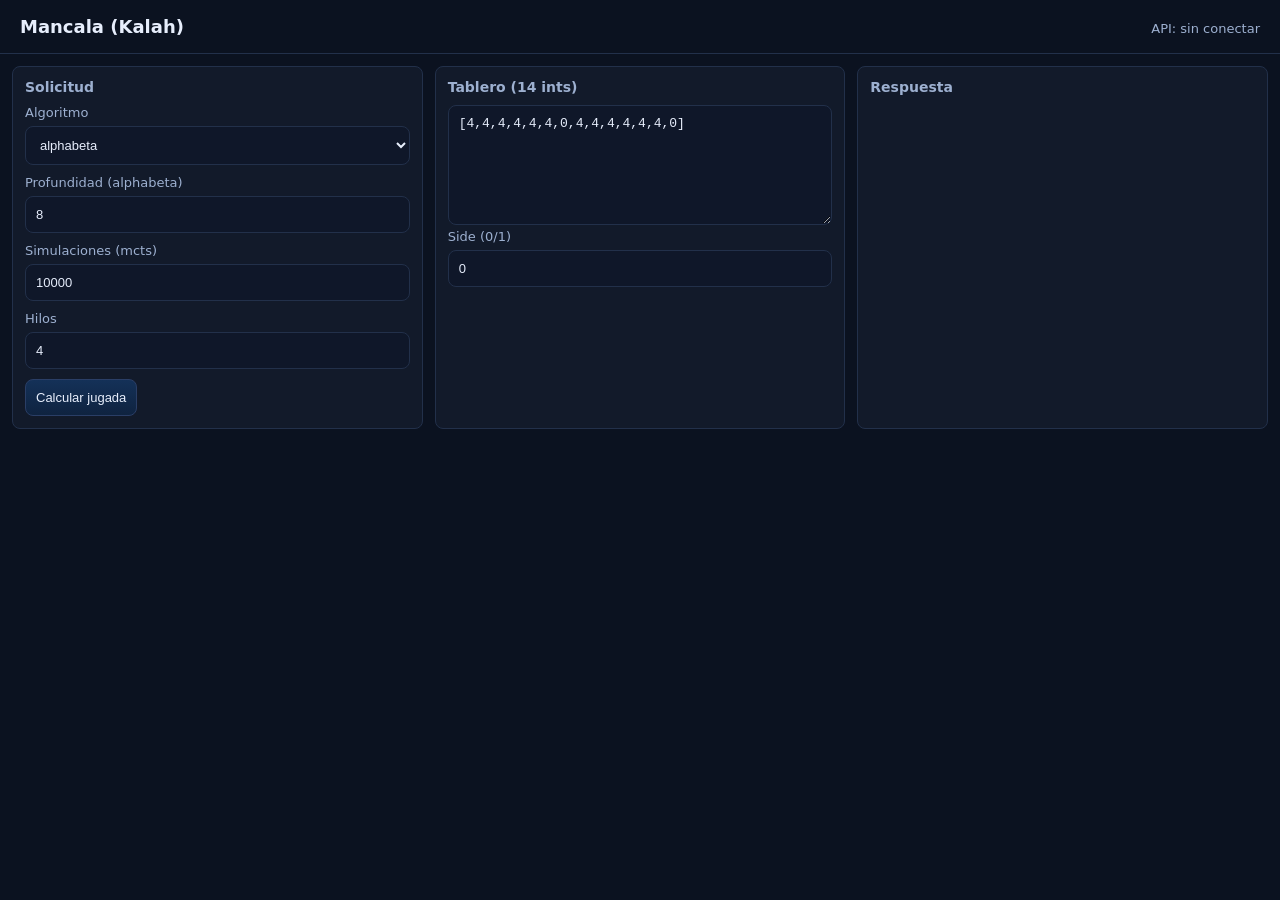
==== frontend/src/index.html @ 86075d65 "Estructuracion de carpetas e inicio del tablero de reglas del mancala" ====
<!doctype html>
<html lang="es">
  <head>
    <meta charset="utf-8" />
    <meta name="viewport" content="width=device-width, initial-scale=1" />
    <title>Mancala (Kalah)</title>
    <link rel="stylesheet" href="style.css" />
  </head>
  <body>
    <header class="topbar">
      <h1>Mancala (Kalah)</h1>
      <div class="status" id="status">API: sin conectar</div>
    </header>

    <main class="layout">
      <section class="panel">
        <h2>Solicitud</h2>
        <label>
          Algoritmo
          <select id="algo">
            <option value="alphabeta">alphabeta</option>
            <option value="mcts">mcts</option>
          </select>
        </label>
        <label>
          Profundidad (alphabeta)
          <input id="depth" type="number" value="8" min="1" />
        </label>
        <label>
          Simulaciones (mcts)
          <input id="sims" type="number" value="10000" min="1" />
        </label>
        <label>
          Hilos
          <input id="threads" type="number" value="4" min="1" />
        </label>
        <button id="btnMove">Calcular jugada</button>
      </section>

      <section class="panel">
        <h2>Tablero (14 ints)</h2>
        <textarea id="board" spellcheck="false">[4,4,4,4,4,4,0,4,4,4,4,4,4,0]</textarea>
        <label>
          Side (0/1)
          <input id="side" type="number" value="0" min="0" max="1" />
        </label>
      </section>

      <section class="panel">
        <h2>Respuesta</h2>
        <pre id="out"></pre>
      </section>
    </main>

    <script src="app.js"></script>
  </body>
</html>
---- frontend/src/style.css ----
:root {
  --bg: #0b1220;
  --panel: #121a2a;
  --text: #e7eefc;
  --muted: #9db0d0;
  --border: #22304a;
  --accent: #4ea1ff;
}

* { box-sizing: border-box; }
body {
  margin: 0;
  font-family: system-ui, -apple-system, Segoe UI, Roboto, Arial, sans-serif;
  background: var(--bg);
  color: var(--text);
}

.topbar {
  display: flex;
  align-items: baseline;
  justify-content: space-between;
  padding: 16px 20px;
  border-bottom: 1px solid var(--border);
}

.topbar h1 {
  margin: 0;
  font-size: 18px;
  font-weight: 650;
}

.status {
  color: var(--muted);
  font-size: 13px;
}

.layout {
  display: grid;
  grid-template-columns: repeat(3, minmax(0, 1fr));
  gap: 12px;
  padding: 12px;
}

.panel {
  background: var(--panel);
  border: 1px solid var(--border);
  border-radius: 8px;
  padding: 12px;
  min-height: 220px;
}

.panel h2 {
  margin: 0 0 10px 0;
  font-size: 14px;
  color: var(--muted);
  font-weight: 650;
}

label {
  display: grid;
  gap: 6px;
  margin-bottom: 10px;
  font-size: 13px;
  color: var(--muted);
}

input, select, textarea, button {
  border-radius: 8px;
  border: 1px solid var(--border);
  background: #0f1729;
  color: var(--text);
  padding: 10px;
  font-size: 13px;
}

textarea {
  width: 100%;
  min-height: 120px;
  resize: vertical;
  font-family: ui-monospace, SFMono-Regular, Menlo, Monaco, Consolas, "Liberation Mono", "Courier New", monospace;
}

button {
  cursor: pointer;
  border-color: #2a3e66;
  background: linear-gradient(180deg, #143158 0%, #0f2340 100%);
}

button:hover {
  border-color: #3b5a92;
}

pre {
  margin: 0;
  white-space: pre-wrap;
  font-size: 12px;
  color: var(--text);
}

@media (max-width: 980px) {
  .layout { grid-template-columns: 1fr; }
}
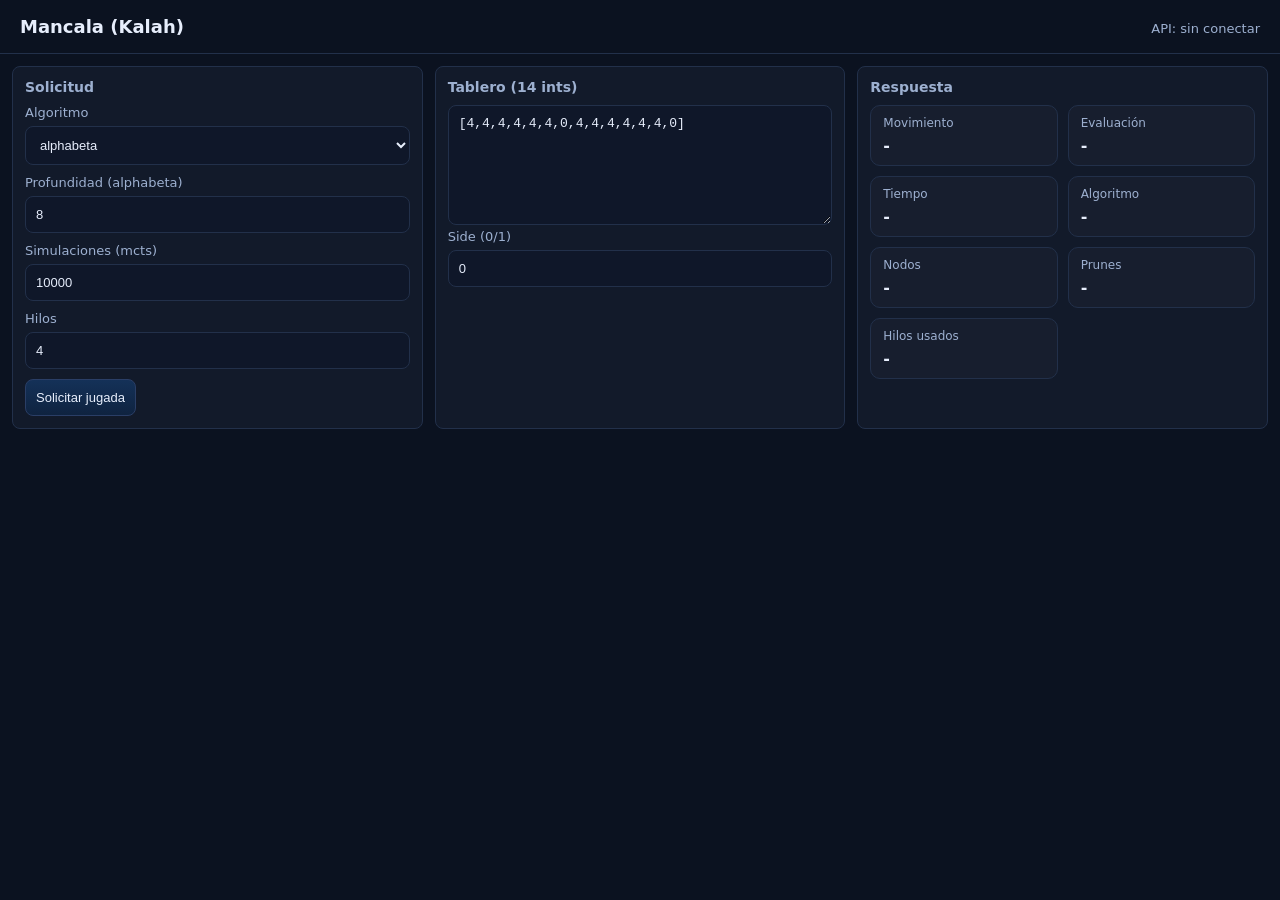
==== commit b971cfd3: "completo  P3 con backend mock, frontend básico y guía de despliegue local implementa endpoints FastA" ====
--- a/frontend/src/index.html
+++ b/frontend/src/index.html
@@ -34,7 +34,7 @@
           Hilos
           <input id="threads" type="number" value="4" min="1" />
         </label>
-        <button id="btnMove">Calcular jugada</button>
+        <button id="btnMove">Solicitar jugada</button>
       </section>
 
       <section class="panel">
@@ -48,6 +48,36 @@
 
       <section class="panel">
         <h2>Respuesta</h2>
+        <div class="result-grid" aria-label="Resumen de la respuesta">
+          <article class="result-card">
+            <span>Movimiento</span>
+            <strong id="resultMove">-</strong>
+          </article>
+          <article class="result-card">
+            <span>Evaluación</span>
+            <strong id="resultEvaluation">-</strong>
+          </article>
+          <article class="result-card">
+            <span>Tiempo</span>
+            <strong id="resultElapsed">-</strong>
+          </article>
+          <article class="result-card">
+            <span>Algoritmo</span>
+            <strong id="resultAlgo">-</strong>
+          </article>
+          <article class="result-card">
+            <span>Nodos</span>
+            <strong id="resultNodes">-</strong>
+          </article>
+          <article class="result-card">
+            <span>Prunes</span>
+            <strong id="resultPrunes">-</strong>
+          </article>
+          <article class="result-card">
+            <span>Hilos usados</span>
+            <strong id="resultThreads">-</strong>
+          </article>
+        </div>
         <pre id="out"></pre>
       </section>
     </main>
--- a/frontend/src/style.css
+++ b/frontend/src/style.css
@@ -97,7 +97,37 @@
   color: var(--text);
 }
 
+.result-grid {
+  display: grid;
+  grid-template-columns: repeat(2, minmax(0, 1fr));
+  gap: 10px;
+  margin-bottom: 12px;
+}
+
+.result-card {
+  border: 1px solid var(--border);
+  border-radius: 10px;
+  padding: 10px 12px;
+  background: rgba(255, 255, 255, 0.02);
+}
+
+.result-card span {
+  display: block;
+  margin-bottom: 6px;
+  color: var(--muted);
+  font-size: 12px;
+}
+
+.result-card strong {
+  font-size: 16px;
+  font-weight: 700;
+}
+
 @media (max-width: 980px) {
   .layout { grid-template-columns: 1fr; }
 }
 
+@media (max-width: 560px) {
+  .result-grid { grid-template-columns: 1fr; }
+}
+
